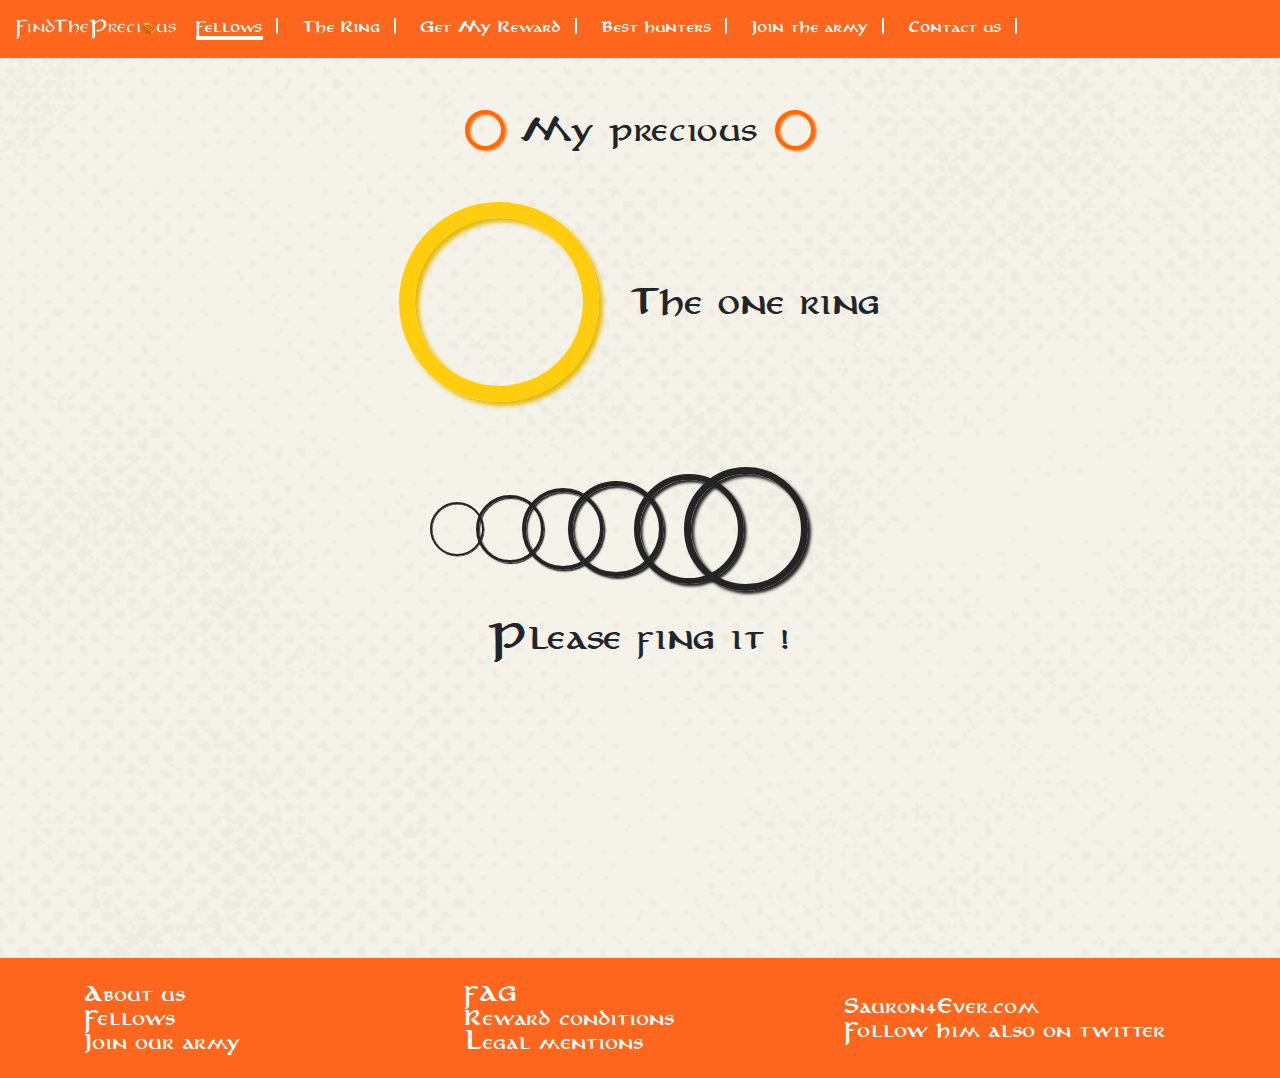
==== precious.html @ 30e354f5 "code update" ====
<!DOCTYPE html>
<html lang="en">

<head>
  <meta charset="UTF-8">
  <meta name="viewport" content="width=device-width, initial-scale=1.0">
  <meta http-equiv="X-UA-Compatible" content="ie=edge">
  <link rel="stylesheet" href="https://stackpath.bootstrapcdn.com/bootstrap/4.3.1/css/bootstrap.min.css">
  <link rel="stylesheet" href="style.css">
  <link rel="stylesheet" href="./precious.css">
  <title>Find the precious | The ring</title>
</head>

<body class="h-100">
  <header>
    <nav class="navbar navbar-expand-lg navbar-dark background-primary">
      <a href="/"> <img src="./assets/img/logo.png" alt="Logo" width="160"></a>
      <button class="navbar-toggler" type="button" data-toggle="collapse" data-target="#navbarText"
        aria-controls="navbarText" aria-expanded="false" aria-label="Toggle navigation">
        <span class="navbar-toggler-icon"></span>
      </button>
      <div class="collapse navbar-collapse" id="navbarText">
        <a class="nav-item nav-link link active" href="#">Fellows</a>
        <a class="nav-item nav-link link " href="#">The Ring</a>
        <a class="nav-item nav-link link " href="#">Get My Reward</a>
        <a class="nav-item nav-link link " href="#">Best hunters</a>
        <a class="nav-item nav-link link " href="#">Join the army</a>
        <a class="nav-item nav-link link " href="#">Contact us</a>
      </div>
    </nav>
  </header>

  <section class="h-100">
    <div class="h-100 background-white">
      <div class="ring-title">
        <span></span>
        <p>My precious</p>
        <span></span>
      </div>
      <div class="mega-ring-wrapper">
        <span class="mega-ring"></span>
        <p>The one ring</p>
      </div>
      <div class="ring-persp-wrapper">
        <div class="ring-persp">
          <span class="dark-ring-1"></span>
          <span class="dark-ring-2"></span>
          <span class="dark-ring-3"></span>
          <span class="dark-ring-4"></span>
          <span class="dark-ring-5"></span>
          <span class="dark-ring-6"></span>
        </div>
        <p>Please fing it !</p>
      </div>
    </div>
  </section>

  <footer class="background-primary  pb-4 pt-4">
    <div class="container">
      <div class="row">
        <div class="col-sm d-flex flex-column justify-content-center ">
          <a href="#" class="text-white"> About us</a>
          <a href="#" class="text-white"> Fellows</a>
          <a href="#" class="text-white">Join our army</a>
        </div>
        <div class="col-sm d-flex flex-column justify-content-center">
          <a href="#" class="text-white">FAG</a>
          <a href="#" class="text-white">Reward conditions</a>
          <a href="#" class="text-white">Legal mentions</a>
        </div>
        <div class="col-sm d-flex flex-column justify-content-center">
          <a href="#" class="text-white">Sauron4Ever.com</a>
          <a href="#" class="text-white">Follow him also on twitter</a>
        </div>
      </div>
    </div>
  </footer>
</body>

</html>
---- style.css ----
:root {
    --color-primary: #FE661D;
    --color-secondary: rgba(255, 255, 255, 1);
}

@font-face {
    font-family: "Anirb";
    src: url(./assets/fonts/anirb___.ttf);
}

@font-face {
    font-family: "Tngani";
    src: url(./assets/fonts/tngani.ttf)
}

@font-face {
    font-family: "Tngan";
    src: url(./assets/fonts/tngan.ttf)
}

@font-face {
    font-family: "Partybusiness";
    src: url(./assets/fonts/partybusiness.ttf)
}

.skew {
    transform: skewX(-20deg);
}

.un-skew {
    transform: skewX(20deg);
}

body {
    font-family: "Anirb" !important;
}

h2 {
    font-size: 48px;
    font-weight: 400;
}

th {
    border-bottom: 3px solid #000 !important;
}

.color-primary {
    color: var(--color-primary)
}

.body-one {
    font-family: "Partybusiness";
    line-height: 1.5;
}

.panel {
    border-top-left-radius: 8px;
    border-top-right-radius: 8px;
    padding-bottom: 4px;
}

.dead {
    position: relative;
}

.dead::before {
    position: absolute;
    content: '';
    top: 50%;
    left: 80px;
    height: 4px;
    width: 50%;
    background: var(--color-primary);
}

/* Utilities */

.is-dead {}

.background-primary {
    background: var(--color-primary);
}

.background-white {
    background-image: url(./assets/img/bg_light.png);
    background-repeat: no-repeat;
    background-position: center;
    background-size: cover;
}

.background-black {
    background-image: url(./assets/img/bg_dark.png);
    background-repeat: no-repeat;
    background-position: center;
    background-size: cover;
}

.text-white-secondary {
    color: rgba(255, 255, 255, .7)
}

.navbar {
    font-size: 12px;
}

.link {
    margin: 10px 20px!important;
    color: var(--color-secondary);
    position: relative;
    padding: 0 8px;
}

.navbar-collapse .link{
    border-bottom: 4px solid transparent;
}

.navbar-collapse .link:hover {
    border-bottom: 4px solid white;
    color: white;
}

.navbar-collapse .active {
    border-bottom: 4px solid white;
}

.button {
    text-align: center;
    padding: 2px 8px;
}

.price {
    width: 140px;
}

.w-100px {
    width: 100px;
}

.link::before {
    position: absolute;
    content: '';
    top: 0;
    right: -15px;
    width: 2Px;
    height: 16px;
    background: white;
}

.title-capsule {
    font-family: "Tngani";
    color: rgba(254, 102, 29, .7);
    font-size: 25px;
    vertical-align: top;
}

.text-color-primary {
    color: var(--color-primary)
}

.tab-capsule {
    font-family: "Tngani";
    color: rgba(254, 102, 29, .8);
    font-size: 20px !important;
    opacity: 0;
    transition: .3s;
}

.nav-link {
    padding: 0;
    margin: 0 10px;
    border-radius: 0 !important;
}

.tab-layout {
    border-bottom: 4px solid transparent;
    justify-content: space-evenly
}

.tab-item {
    flex-basis: unset !important;
    flex-grow: unset !important;
}

.tab-layout a:hover, .tab-layout .is-active {
    color: var(--color-primary) !important;
    border-bottom: 4px solid var(--color-primary);
}

.tab-layout .is-active .tab-capsule, .tab-layout a:hover .tab-capsule {
    opacity: 1;
}

.profile:last-child {
    margin-right: 0;
}

.profile .identity, .profile .reward {
    left: 50%;
    -webkit-transition: .2s all;
    transition: .2s all;
    -webkit-transform: translateX(-50%);
    transform: translateX(-50%);
}

.identity {
    width: 100%;
    text-align: center;
}

.hide-overflow {
    overflow: hidden;
}

.profile::before, .profile .identity, .profile .reward {
    position: absolute;
}

.profile {
    position: relative;
}

.is-dead .card-image::before {
    background: rgba(0, 0, 0, .6);
}

.is-dead .reward {
    background: transparent !important;
}

.card-image::before {
    content: '';
    bottom: 3px;
    right: 3px;
    position: absolute;
    background: rgba(255, 255, 255, .4);
    width: 98%;
    height: 98%;
}

.card-image:hover::before {
    background: rgba(255, 255, 255, 0);
}

.card-image:hover>.identity {
    bottom: 10%;
    -webkit-transition-duration: 0s, 1s;
    transition-duration: 0s, 1s;
    -webkit-animation: fade-in-shrink 1s forwards;
    animation: fade-in-shrink 1s forwards;
    opacity: 0;
    opacity: 1;
}

@-webkit-keyframes fade-in-shrink {
    0% {
        font-size: 20px;
        opacity: 0;
    }
    100% {
        font-size: 20px;
    }
}

@keyframes fade-in-shrink {
    0% {
        font-size: 20px;
        opacity: 0;
    }
    100% {
        font-size: 20px;
    }
}

.card-image:hover>.reward {
    opacity: 0;
}

.reward-value {
    color: #ff5722;
}

.profile .reward {
    top: 24px;
    display: inline-block;
    width: 85%;
    padding: 12px 20px;
    text-align: center;
    border-radius: 8px;
    background: rgba(255, 255, 255, .9);
}

.card-image {
    height: 100%;
    width: 100%;
}

.profile .identity {
    bottom: 35%;
}
---- precious.css ----
.ring-title {
  display: -webkit-box;
  display: -ms-flexbox;
  display: flex;
  -webkit-box-pack: center;
      -ms-flex-pack: center;
          justify-content: center;
  padding: 52px 0;
}

.ring-title span {
  border-radius: 50%;
  border: 4px solid #ff6803;
  width: 40px;
  height: 40px;
  display: inline-block;
  -webkit-box-shadow: inset 1.5px 1px 2px #ff6803, 1.5px 1px 2px #ff6803;
          box-shadow: inset 1.5px 1px 2px #ff6803, 1.5px 1px 2px #ff6803;
}

.ring-title p {
  margin: 0 16px;
  font-size: 26px;
}

.mega-ring-wrapper {
  display: -webkit-box;
  display: -ms-flexbox;
  display: flex;
  -webkit-box-pack: center;
      -ms-flex-pack: center;
          justify-content: center;
  -webkit-box-align: center;
      -ms-flex-align: center;
          align-items: center;
}

.mega-ring-wrapper .mega-ring {
  border-radius: 50%;
  border: 16px solid #fdcd0e;
  width: 200px;
  height: 200px;
  -webkit-box-shadow: inset 4px 4px 4px #e7ba08, 4px 4px 4px #e7ba08;
          box-shadow: inset 4px 4px 4px #e7ba08, 4px 4px 4px #e7ba08;
  display: inline-block;
  margin: 0 16px;
}

.mega-ring-wrapper p {
  margin: 0 16px;
  font-size: 28px;
}

body,
html {
  height: 100%;
}

.ring-persp-wrapper {
  margin: 56px 0;
  display: -webkit-box;
  display: -ms-flexbox;
  display: flex;
  -webkit-box-align: center;
      -ms-flex-align: center;
          align-items: center;
  -webkit-box-orient: vertical;
  -webkit-box-direction: normal;
      -ms-flex-direction: column;
          flex-direction: column;
  height: 200px;
}

.ring-persp-wrapper .ring-persp {
  position: relative;
  display: -webkit-box;
  display: -ms-flexbox;
  display: flex;
  margin-bottom: 16px;
  -webkit-box-align: center;
      -ms-flex-align: center;
          align-items: center;
  left: 50%;
  -webkit-transform: translateX(-20%);
          transform: translateX(-20%);
  width: 100%;
  height: 100%;
}

.ring-persp-wrapper .ring-persp span {
  display: inline-block;
  position: absolute;
}

.ring-persp-wrapper .ring-persp span:nth-child(1) {
  border-radius: 50%;
  border: 2.5px solid #242424;
  width: 54px;
  height: 54px;
  left: 46px;
  -webkit-box-shadow: inset 0.5px 0.5px 0.5px #242424, 0.5px 0.5px 0.5px #242424;
          box-shadow: inset 0.5px 0.5px 0.5px #242424, 0.5px 0.5px 0.5px #242424;
}

.ring-persp-wrapper .ring-persp span:nth-child(2) {
  border-radius: 50%;
  border: 3.5px solid #242424;
  width: 68px;
  height: 68px;
  left: 92px;
  -webkit-box-shadow: inset 1px 1px 1px #242424, 1px 1px 1px #242424;
          box-shadow: inset 1px 1px 1px #242424, 1px 1px 1px #242424;
}

.ring-persp-wrapper .ring-persp span:nth-child(3) {
  border-radius: 50%;
  border: 4.5px solid #242424;
  width: 82px;
  height: 82px;
  left: 138px;
  -webkit-box-shadow: inset 1.5px 1.5px 1.5px #242424, 1.5px 1.5px 1.5px #242424;
          box-shadow: inset 1.5px 1.5px 1.5px #242424, 1.5px 1.5px 1.5px #242424;
}

.ring-persp-wrapper .ring-persp span:nth-child(4) {
  border-radius: 50%;
  border: 5.5px solid #242424;
  width: 96px;
  height: 96px;
  left: 184px;
  -webkit-box-shadow: inset 2px 2px 2px #242424, 2px 2px 2px #242424;
          box-shadow: inset 2px 2px 2px #242424, 2px 2px 2px #242424;
}

.ring-persp-wrapper .ring-persp span:nth-child(5) {
  border-radius: 50%;
  border: 6.5px solid #242424;
  width: 110px;
  height: 110px;
  left: 230px;
  left: 250px;
  -webkit-box-shadow: inset 2.5px 2.5px 2.5px #242424, 2.5px 2.5px 2.5px #242424;
          box-shadow: inset 2.5px 2.5px 2.5px #242424, 2.5px 2.5px 2.5px #242424;
}

.ring-persp-wrapper .ring-persp span:nth-child(6) {
  border-radius: 50%;
  border: 7.5px solid #242424;
  width: 124px;
  height: 124px;
  left: 276px;
  left: 300px;
  -webkit-box-shadow: inset 3px 3px 3px #242424, 3px 3px 3px #242424;
          box-shadow: inset 3px 3px 3px #242424, 3px 3px 3px #242424;
}

.ring-persp-wrapper p {
  margin: 0 16px;
  font-size: 28px;
}
/*# sourceMappingURL=precious.css.map */
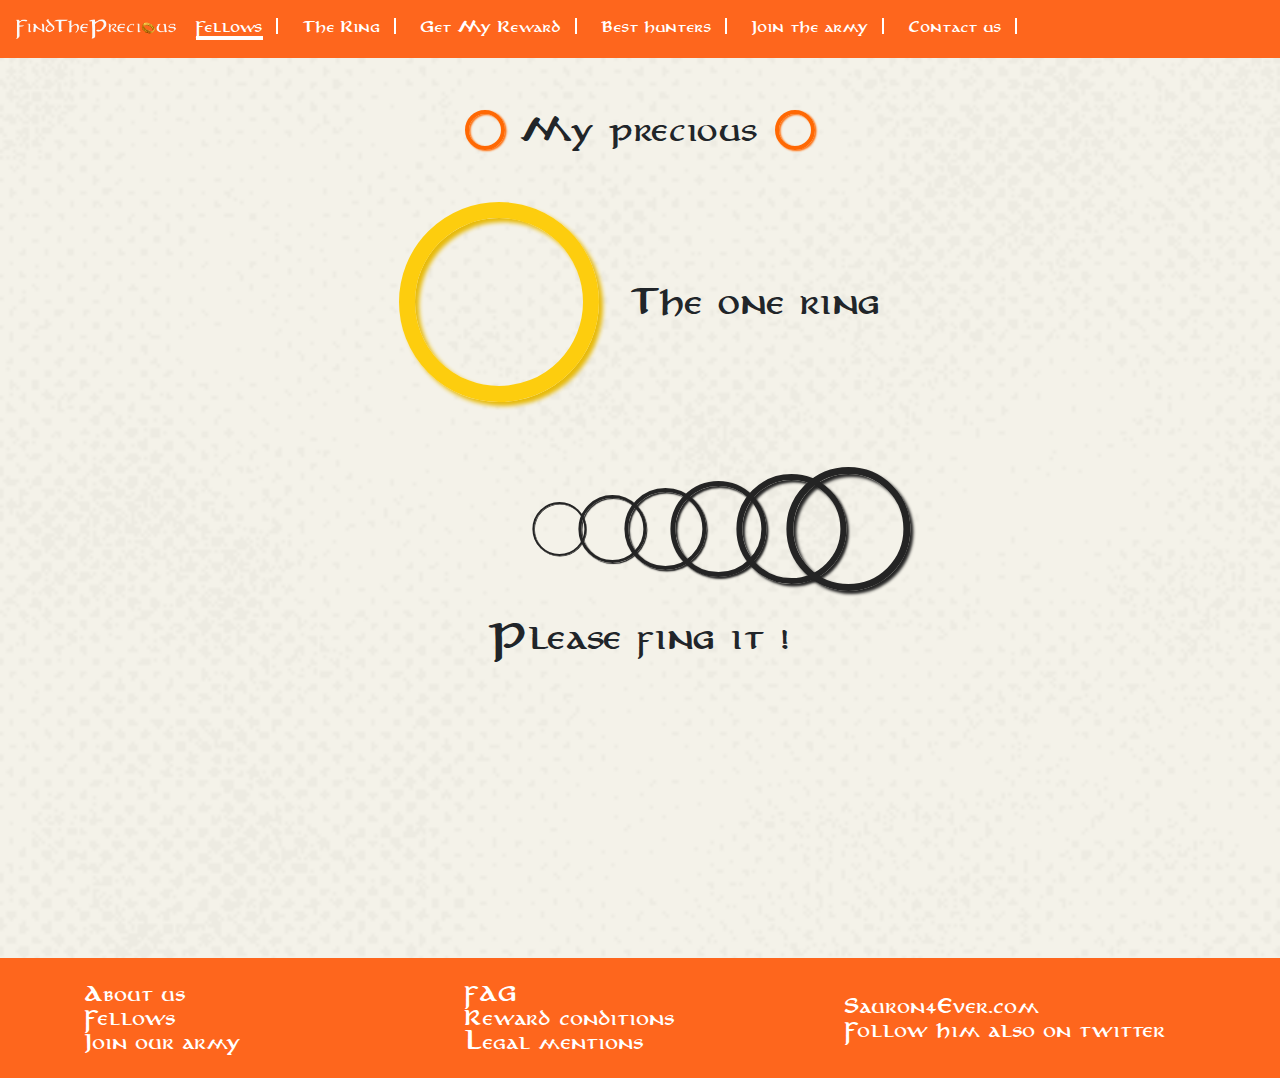
==== commit b4033f65: "code update" ====
--- a/precious.html
+++ b/precious.html
@@ -20,8 +20,8 @@
         <span class="navbar-toggler-icon"></span>
       </button>
       <div class="collapse navbar-collapse" id="navbarText">
-        <a class="nav-item nav-link link active" href="#">Fellows</a>
-        <a class="nav-item nav-link link " href="#">The Ring</a>
+        <a class="nav-item nav-link link active" href="/">Fellows</a>
+        <a class="nav-item nav-link link " href="./precious.html">The Ring</a>
         <a class="nav-item nav-link link " href="#">Get My Reward</a>
         <a class="nav-item nav-link link " href="#">Best hunters</a>
         <a class="nav-item nav-link link " href="#">Join the army</a>
--- a/precious.css
+++ b/precious.css
@@ -81,8 +81,8 @@
       -ms-flex-align: center;
           align-items: center;
   left: 50%;
-  -webkit-transform: translateX(-20%);
-          transform: translateX(-20%);
+  -webkit-transform: translateX(-12%);
+          transform: translateX(-12%);
   width: 100%;
   height: 100%;
 }
